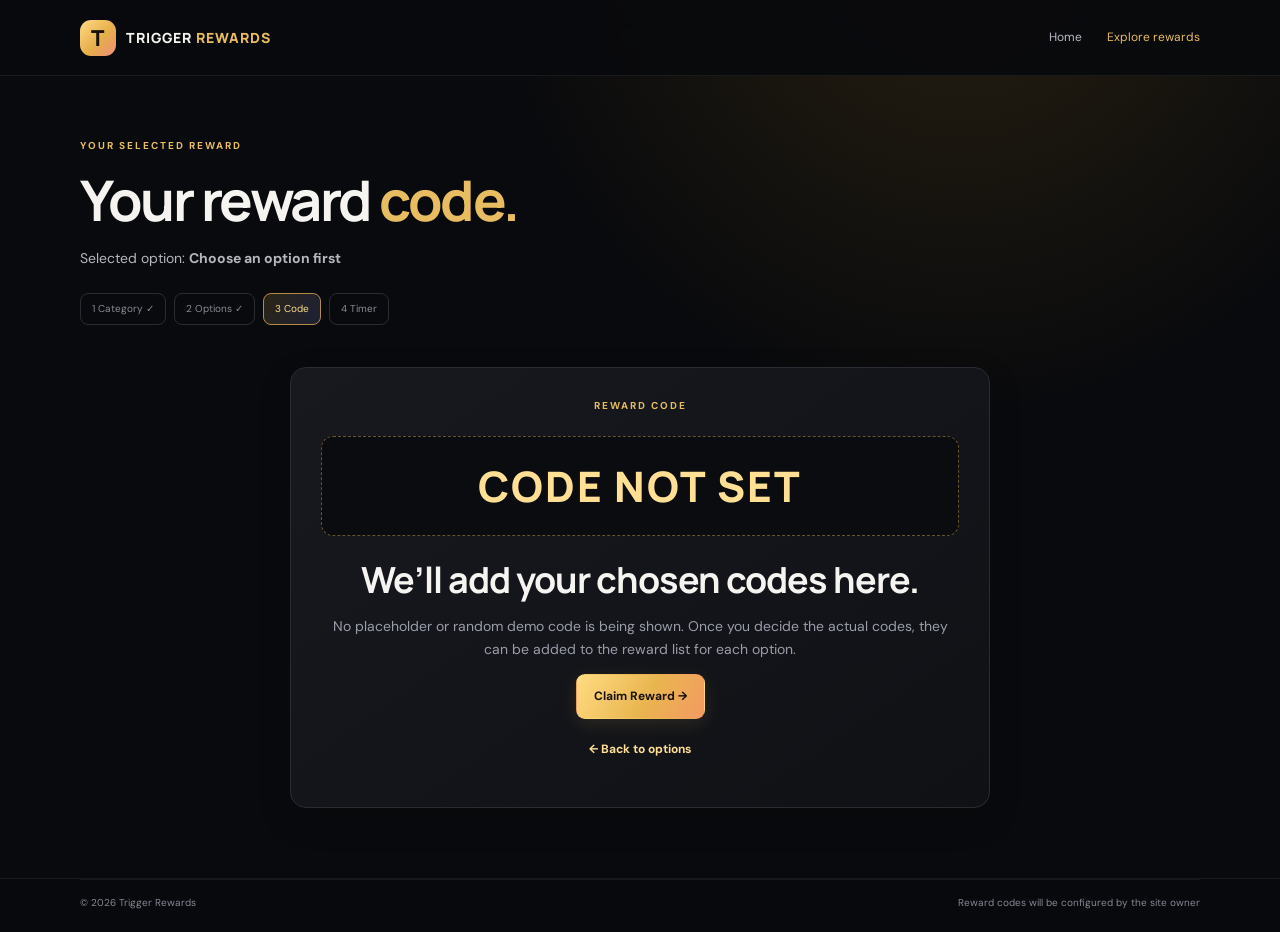
==== code.html @ 6bb3bb61 "Remove FAQ, contact, and how-it-works navigation" ====
<!doctype html><html lang="en"><head><meta charset="utf-8"><meta name="viewport" content="width=device-width,initial-scale=1"><title>Reward Code — Trigger Rewards</title><link href="https://fonts.googleapis.com/css2?family=DM+Sans:wght@400;500;600;700&family=Manrope:wght@400;500;600;700;800&display=swap" rel="stylesheet"><link rel="stylesheet" href="style.css"><script src="app.js" defer></script></head><body><header class="site-header"><a class="brand" href="index.html"><span class="brand-icon">T</span><span>TRIGGER<span class="gold"> REWARDS</span></span></a><button class="menu-toggle" aria-label="Toggle navigation" aria-expanded="false">☰</button><nav class="nav"><a href="index.html">Home</a><a class="active" href="rewards.html">Explore rewards</a></nav></header><main><section class="page-hero wrap"><div class="eyebrow">YOUR SELECTED REWARD</div><h1>Your reward <span class="gold">code.</span></h1><p>Selected option: <strong id="chosen-option">Loading…</strong></p><div class="flow-progress"><span>1 Category ✓</span><span>2 Options ✓</span><span class="current">3 Code</span><span>4 Timer</span></div></section><section class="wrap"><div class="flow-panel"><div class="eyebrow">REWARD CODE</div><div id="demo-code-display" class="demo-code-display">CODE NOT SET</div><h2>We’ll add your chosen codes here.</h2><p style="color:var(--muted);font-size:14px">No placeholder or random demo code is being shown. Once you decide the actual codes, they can be added to the reward list for each option.</p><a id="continue-timer" class="button button-gold" href="timer.html">Claim Reward →</a><p><a class="text-link" href="options.html">← Back to options</a></p></div></section></main><footer class="footer"><div class="wrap footer-bottom"><span>© <span data-year></span> Trigger Rewards</span><span>Reward codes will be configured by the site owner</span></div></footer><script>document.addEventListener("DOMContentLoaded",()=>{const p=new URLSearchParams(location.search);const c=p.get("category")||"YouTube";const o=p.get("option")||"No option selected";document.querySelector("#chosen-option").textContent=o;document.querySelector("#continue-timer").href="timer.html?category="+encodeURIComponent(c)+"&option="+encodeURIComponent(o)});</script></body></html>
---- style.css ----
:root{color-scheme:dark;--bg:#090a0d;--panel:#12141a;--line:#2a2c34;--muted:#9a9daa;--gold:#e8bd61;--gold2:#ffdf94;--text:#f5f4f0}*{box-sizing:border-box}html{scroll-behavior:smooth;scroll-padding-top:90px}body{margin:0;background:radial-gradient(ellipse at 75% -10%,#292111 0,transparent 35%),var(--bg);color:var(--text);font-family:'DM Sans',sans-serif;line-height:1.6}a{color:inherit;text-decoration:none}button,input,select,textarea{font:inherit}.wrap{width:min(1120px,calc(100% - 42px));margin:auto}.gold{color:var(--gold)}.site-header{height:76px;padding:0 max(21px,calc((100vw - 1120px)/2));display:flex;align-items:center;justify-content:space-between;gap:24px;border-bottom:1px solid #ffffff12;background:#090a0deF;backdrop-filter:blur(16px);position:sticky;top:0;z-index:20}.brand{display:flex;align-items:center;gap:10px;white-space:nowrap;font:800 14px 'Manrope',sans-serif;letter-spacing:1px}.brand-icon{width:36px;height:36px;display:grid;place-items:center;border-radius:11px;background:linear-gradient(145deg,var(--gold2),#b7862f);color:#171209;font-size:22px}.nav{display:flex;align-items:center;gap:25px}.nav a{font-size:12px;color:#b8bac2}.nav a:hover,.nav a.active{color:var(--gold)}.nav .nav-cta{border:1px solid #8b713d;border-radius:9px;padding:10px 14px;color:var(--gold2)}.nav-cta span{padding-left:8px}.menu-toggle{display:none;background:var(--panel);color:var(--text);border:1px solid var(--line);border-radius:8px;padding:7px 11px}.hero{min-height:510px;display:grid;grid-template-columns:1.1fr .9fr;align-items:center;gap:32px;padding-top:45px;padding-bottom:48px}.eyebrow{color:var(--gold);font-size:10px;font-weight:700;letter-spacing:2px;text-transform:uppercase}.eyebrow-line{display:inline-block;width:25px;height:1px;background:var(--gold);vertical-align:middle;margin-right:9px}h1,h2,h3{font-family:'Manrope',sans-serif;margin-top:0}h1{font-size:clamp(38px,5.2vw,64px);line-height:1.1;letter-spacing:-2.5px;margin:20px 0}h2{font-size:clamp(26px,3vw,36px);line-height:1.2;letter-spacing:-1px;margin-bottom:10px}h3{font-size:21px;line-height:1.3;margin-bottom:8px}.hero-text,.page-hero>p{color:#b5b6be;max-width:510px;font-size:14px;line-height:1.9}.hero-actions{display:flex;gap:12px;flex-wrap:wrap;margin-top:26px}.button{min-height:45px;display:inline-flex;align-items:center;justify-content:center;gap:16px;border-radius:9px;padding:0 17px;font-size:12px;font-weight:700;border:1px solid transparent;cursor:pointer;transition:transform .2s}.button:hover{transform:translateY(-2px)}.button-gold{background:linear-gradient(135deg,var(--gold2),var(--gold));color:#171209}.button-quiet{border-color:#383a43;color:#e4e4e8}.button-outline{border-color:#66542f;background:transparent;color:var(--gold2)}.button-full{width:100%;margin-top:8px}.hero-proof{display:flex;gap:10px;align-items:center;margin-top:26px;color:#858894;font-size:10px}.proof-dot{width:6px;height:6px;background:#78d6a0;border-radius:50%}.proof-divider{height:13px;width:1px;background:#44464e}.hero-art{height:360px;position:relative;display:grid;place-items:center;overflow:hidden}.orbit{position:absolute;border:1px solid #d7b56635;border-radius:50%;transform:rotate(-22deg)}.orbit.one{width:330px;height:210px}.orbit.two{width:255px;height:330px;transform:rotate(38deg)}.art-glow{position:absolute;width:240px;height:240px;border-radius:50%;background:#d6a23c20;filter:blur(45px)}.emblem{position:relative;width:175px;height:220px;display:flex;flex-direction:column;align-items:center;justify-content:center;clip-path:polygon(50% 0,91% 18%,91% 75%,50% 100%,9% 75%,9% 18%);background:linear-gradient(145deg,#342a18,#11100c);border:1px solid #d9b65e}.emblem strong{font:800 96px/.95 'Manrope',sans-serif;color:var(--gold2)}.emblem small{font-size:8px;letter-spacing:4px;color:#d9c18a}.emblem b{font-size:19px;color:var(--gold)}.floating{position:absolute;display:flex;align-items:center;gap:10px;padding:11px 14px;border:1px solid #38342a;border-radius:12px;background:#15161bf2;box-shadow:0 15px 40px #0008;font-size:11px}.floating small{display:block;color:var(--muted);font-size:9px}.float-top{top:38px;right:0}.float-bottom{bottom:35px;left:0}.trust-strip{border-block:1px solid #ffffff12}.trust-inner{display:flex;justify-content:space-between;gap:15px;flex-wrap:wrap;padding:17px 0;color:#aeb0b8;font-size:11px}.trust-inner i{color:var(--gold);font-style:normal;margin-right:8px}.section{padding-top:68px;padding-bottom:72px}.section-head{display:flex;align-items:flex-end;justify-content:space-between;gap:20px;margin-bottom:25px}.section-head h2{margin:9px 0 7px}.section-head p{font-size:12px;color:var(--muted);margin:0}.text-link{display:inline-flex;gap:9px;color:var(--gold2);font-size:12px;font-weight:700}.category-grid{display:grid;grid-template-columns:repeat(3,1fr);gap:16px}.category-card{min-height:230px;padding:24px;border:1px solid var(--line);border-radius:14px;background:linear-gradient(145deg,#17191f,#101115);transition:.2s}.category-card:hover{transform:translateY(-4px);border-color:#806a3b}.category-symbol{width:43px;height:43px;display:grid;place-items:center;border:1px solid #51442b;border-radius:12px;background:#2a2317;color:var(--gold2);font-size:20px}.card-index{font-size:9px;letter-spacing:1.8px;color:#888b96;margin:20px 0 6px}.category-card p{color:#9b9da7;font-size:12px}.card-link{display:flex;justify-content:space-between;border-top:1px solid #ffffff12;padding-top:12px;font-size:11px}.card-link b{color:var(--gold)}.disclosure{display:flex;gap:12px;align-items:flex-start;border:1px solid #4a3c25;background:#17140f;border-radius:10px;padding:15px 17px;margin-top:23px}.disclosure-icon{flex:none;width:21px;height:21px;border-radius:50%;display:grid;place-items:center;background:#3b2d16;color:var(--gold2);font-size:12px}.disclosure p{font-size:11px;line-height:1.7;color:#c8bd9f;margin:0;flex:1}.disclosure a{font-size:10px;color:var(--gold2);white-space:nowrap}.closing-cta{border-block:1px solid #ffffff12;background:linear-gradient(100deg,#17140f,#111216);padding:36px 0}.closing-inner{display:flex;align-items:center;justify-content:space-between;gap:24px}.closing-inner h2{font-size:27px;margin:8px 0 5px}.closing-inner p{font-size:12px;color:var(--muted);margin:0}.footer{border-top:1px solid #ffffff10;background:#08090c}.footer-top{display:grid;grid-template-columns:auto 1fr auto;align-items:center;gap:22px;padding:27px 0}.footer-top>p,.footer nav a,.footer-bottom{color:#858894;font-size:10px}.footer-top>p{margin:0}.footer nav{display:flex;gap:17px}.footer-bottom{display:flex;justify-content:space-between;gap:14px;border-top:1px solid #ffffff10;padding:15px 0 21px}.page-hero{padding-top:62px;padding-bottom:22px}.page-hero h1{font-size:clamp(38px,5vw,56px);margin:15px 0 10px}.breadcrumb{display:flex;gap:10px;font-size:10px;color:#777b86;margin-top:20px}.breadcrumb a{color:#c2c3c9}.category-list{display:grid;gap:17px}.collection-card{display:grid;grid-template-columns:220px 1fr;border:1px solid var(--line);border-radius:14px;overflow:hidden;background:linear-gradient(120deg,#15171d,#101115)}.collection-visual{display:flex;flex-direction:column;align-items:center;justify-content:center;gap:10px;min-height:200px;background:radial-gradient(circle,#3a2d18,#17150f 70%);border-right:1px solid #ffffff10}.collection-visual>span{font-size:55px;color:var(--gold2)}.collection-visual small{font-size:9px;letter-spacing:3px;color:#bca875}.minecraft-visual{background:radial-gradient(circle,#273326,#121711 70%)}.minecraft-visual>span{color:#a9d39a}.ott-visual{background:radial-gradient(circle,#33251b,#17110e 70%)}.collection-content{padding:24px 28px}.collection-content .card-index{margin-top:0}.collection-content h2{font-size:25px;margin:4px 0}.collection-content p{font-size:12px;color:var(--muted);margin:6px 0 12px}.tag-row{display:flex;gap:7px;flex-wrap:wrap;margin-bottom:17px}.tag-row span{font-size:10px;border:1px solid #353741;padding:5px 9px;border-radius:7px;color:#c5c6ce}.demo-panel{display:grid;grid-template-columns:1fr .8fr;gap:35px;padding:30px;border:1px solid #3e3422;border-radius:16px;background:linear-gradient(120deg,#19160f,#111216);margin-bottom:70px}.demo-copy>p,.contact-copy>p{color:#a9aab3;font-size:13px;line-height:1.8}.demo-warning{font-size:11px;color:#d9c28f;border-left:2px solid var(--gold);padding:7px 0 7px 12px;margin-top:20px}.demo-form,.contact-form{display:flex;flex-direction:column;gap:9px;padding:21px;border:1px solid #ffffff12;border-radius:12px;background:#0d0e12}.demo-form label,.contact-form label{font-size:11px;font-weight:700;color:#d7d7dd;margin-top:4px}.demo-form label span,.contact-form label span{font-weight:400;color:#777b86}.demo-form input,.demo-form select,.contact-form input,.contact-form textarea{width:100%;min-height:43px;background:#15171d;color:#f5f4f0;border:1px solid #353741;border-radius:8px;padding:10px 12px;outline:none;font-size:12px}.contact-form textarea{resize:vertical}.demo-form input:focus,.demo-form select:focus,.contact-form input:focus,.contact-form textarea:focus{border-color:#b89248}.form-result{font-size:11px;color:#78d6a0;min-height:15px;margin:0}.steps-grid{display:grid;grid-template-columns:repeat(3,1fr);gap:15px}.step-card{position:relative;border:1px solid var(--line);border-radius:14px;padding:24px;background:linear-gradient(145deg,#17191e,#101115);min-height:225px}.step-number{position:absolute;right:18px;top:16px;color:#555965;font:700 12px 'Manrope'}.step-icon{width:41px;height:41px;display:grid;place-items:center;border-radius:12px;background:#2c2417;border:1px solid #4d3e25;color:var(--gold);font-size:20px;margin-bottom:22px}.step-card h2{font-size:18px}.step-card p,.detail-panel p{font-size:12px;color:var(--muted);line-height:1.9}.detail-panel{display:grid;grid-template-columns:.7fr 1.3fr;gap:30px;padding:30px;border:1px solid #3c3323;background:#15130f;border-radius:14px;margin-top:24px}.detail-panel h2{margin-top:10px}.faq-layout{display:grid;grid-template-columns:.65fr 1.35fr;gap:55px;align-items:start}.faq-aside{border:1px solid var(--line);border-radius:14px;padding:24px;background:linear-gradient(145deg,#17191e,#101115)}.faq-aside-icon,.contact-icon{width:44px;height:44px;display:grid;place-items:center;border-radius:12px;background:#2c2417;border:1px solid #4d3e25;color:var(--gold2);font-size:23px;margin-bottom:18px}.faq-aside h2{font-size:21px}.faq-aside p{font-size:12px;color:var(--muted)}.faq-aside .text-link{display:inline-flex;margin-top:7px}.faq-list details{border-bottom:1px solid #2a2c33;padding-bottom:17px;margin-bottom:17px}.faq-list summary{list-style:none;cursor:pointer;font-size:14px;font-weight:700;padding-right:25px;position:relative}.faq-list summary::-webkit-details-marker{display:none}.faq-list summary:after{content:'+';position:absolute;right:2px;top:-3px;font-size:20px;color:var(--gold)}.faq-list details[open] summary:after{content:'−'}.faq-list details p{font-size:12px;line-height:1.9;color:#a7a9b3;margin:12px 0 0}.contact-layout{display:grid;grid-template-columns:1fr .85fr;gap:55px;align-items:start}.contact-copy{padding-top:8px}.contact-copy h2{font-size:32px}.contact-form{gap:12px}.contact-form .button{margin-top:7px}@media(max-width:850px){.nav{gap:13px}.nav a{font-size:10px}.hero{gap:10px}.hero-art{transform:scale(.9)}.footer-top{grid-template-columns:1fr auto}.footer-top>p{grid-column:1/-1;grid-row:2}}@media(max-width:680px){.wrap{width:calc(100% - 34px)}.site-header{height:67px;padding:0 17px}.menu-toggle{display:block}.nav{display:none;position:absolute;top:66px;left:0;right:0;padding:12px 18px 18px;background:#0d0e12;border-bottom:1px solid var(--line);align-items:stretch;gap:0;flex-direction:column}.nav.open{display:flex}.nav a{padding:12px 7px;font-size:13px;border-bottom:1px solid #ffffff0b}.nav .nav-cta{margin-top:9px;text-align:center}.hero{grid-template-columns:1fr;padding-top:45px;padding-bottom:24px;gap:0}.hero h1{font-size:clamp(39px,10vw,54px);letter-spacing:-2px}.hero-art{height:285px;transform:none;margin-top:8px}.emblem{transform:scale(.82)}.orbit.one{width:275px;height:170px}.orbit.two{width:220px;height:280px}.float-top{right:0;top:23px}.float-bottom{left:0;bottom:20px}.trust-inner{flex-direction:column;gap:10px}.section{padding-top:48px;padding-bottom:50px}.section-head{align-items:flex-start;flex-direction:column}.category-grid,.steps-grid{grid-template-columns:1fr}.category-card{min-height:210px}.disclosure{flex-wrap:wrap}.disclosure a{margin-left:33px}.closing-inner{align-items:flex-start;flex-direction:column}.closing-inner h2{font-size:24px}.footer-top{grid-template-columns:1fr;gap:13px}.footer-top>p{grid-column:auto;grid-row:auto}.footer nav{flex-wrap:wrap}.footer-bottom{flex-direction:column;gap:3px}.page-hero{padding-top:45px}.page-hero h1{font-size:clamp(37px,9vw,50px)}.collection-card{grid-template-columns:1fr}.collection-visual{min-height:130px;border-right:0;border-bottom:1px solid #ffffff10}.collection-visual>span{font-size:45px}.collection-content{padding:21px}.demo-panel{grid-template-columns:1fr;padding:19px;gap:20px;margin-bottom:48px}.demo-form{padding:16px}.step-card{min-height:185px}.detail-panel,.faq-layout,.contact-layout{grid-template-columns:1fr;gap:22px}.detail-panel{padding:22px}.faq-aside{padding:20px}.contact-copy h2{font-size:28px}}@media(prefers-reduced-motion:reduce){*,*:before,*:after{scroll-behavior:auto!important;transition:none!important}}.page-button-nav{display:flex;justify-content:center;align-items:center;gap:9px;flex-wrap:wrap;padding:14px 17px;border-bottom:1px solid #ffffff10;background:#0d0e12}.page-button-nav a{display:inline-flex;align-items:center;justify-content:center;min-height:38px;padding:0 15px;border:1px solid #343640;border-radius:9px;color:#c8c9d0;font-size:11px;font-weight:700;transition:background .18s,border-color .18s,color .18s}.page-button-nav a:hover,.page-button-nav a[aria-current=page]{color:#171209;background:linear-gradient(135deg,var(--gold2),var(--gold));border-color:var(--gold)}@media(max-width:520px){.page-button-nav{display:grid;grid-template-columns:repeat(3,minmax(0,1fr));gap:7px;padding:10px 12px}.page-button-nav a{padding:0 6px;font-size:10px;min-height:36px;text-align:center}}
.flow-progress{display:flex;gap:8px;flex-wrap:wrap;margin-top:22px}.flow-progress span{border:1px solid var(--line);border-radius:8px;padding:7px 11px;color:#888b96;font-size:10px}.flow-progress .current{border-color:#8b713d;color:var(--gold2);background:#241e13}.option-card{min-height:0}.option-card .button{margin-top:8px}.flow-panel{max-width:700px;margin:20px auto 70px;padding:30px;border:1px solid var(--line);border-radius:16px;background:linear-gradient(145deg,#17191f,#101115);text-align:center}.flow-panel h2{margin:10px 0}.demo-code-display{font:800 clamp(24px,6vw,42px) 'Manrope',sans-serif;letter-spacing:2px;color:var(--gold2);padding:20px 10px;border:1px dashed #66542f;border-radius:12px;background:#0b0c0f;margin:22px 0;overflow-wrap:anywhere}.timer-circle{width:150px;height:150px;border:4px solid #8b713d;border-radius:50%;display:grid;place-items:center;margin:24px auto;color:var(--gold2);font:800 38px 'Manrope',sans-serif;box-shadow:0 0 35px #d7b56615}.hidden{display:none!important}@media(max-width:680px){.flow-progress{gap:5px}.flow-progress span{padding:6px 8px;font-size:9px}.flow-panel{padding:22px 16px;margin-bottom:48px}}

/* Refined multi-colour category accents */
.category-card:nth-child(1) .category-symbol{background:linear-gradient(135deg,#40221f,#21131b);border-color:#a94c49;color:#ff8c83}
.category-card:nth-child(2) .category-symbol{background:linear-gradient(135deg,#1d3a2b,#12251f);border-color:#4b956d;color:#91edb0}
.category-card:nth-child(3) .category-symbol{background:linear-gradient(135deg,#25234c,#17162c);border-color:#716de0;color:#aaa7ff}
.category-card,.collection-card,.flow-panel{box-shadow:0 12px 35px #0002}
.category-card:hover{box-shadow:0 16px 38px #0005}
.flow-progress span.current{background:linear-gradient(120deg,#2b2416,#1d2136);border-color:#b58c45;color:#ffdc8a}
.button-gold{background:linear-gradient(120deg,#ffdc82,#e9b54f 55%,#f49a62);box-shadow:0 5px 18px #e8bd6120}
.site-header .brand-icon{background:linear-gradient(135deg,#ffdb83,#e7ae4b 55%,#ec8f78)}
@media(max-width:680px){.category-card{border-radius:16px}.category-card .button{width:100%}}
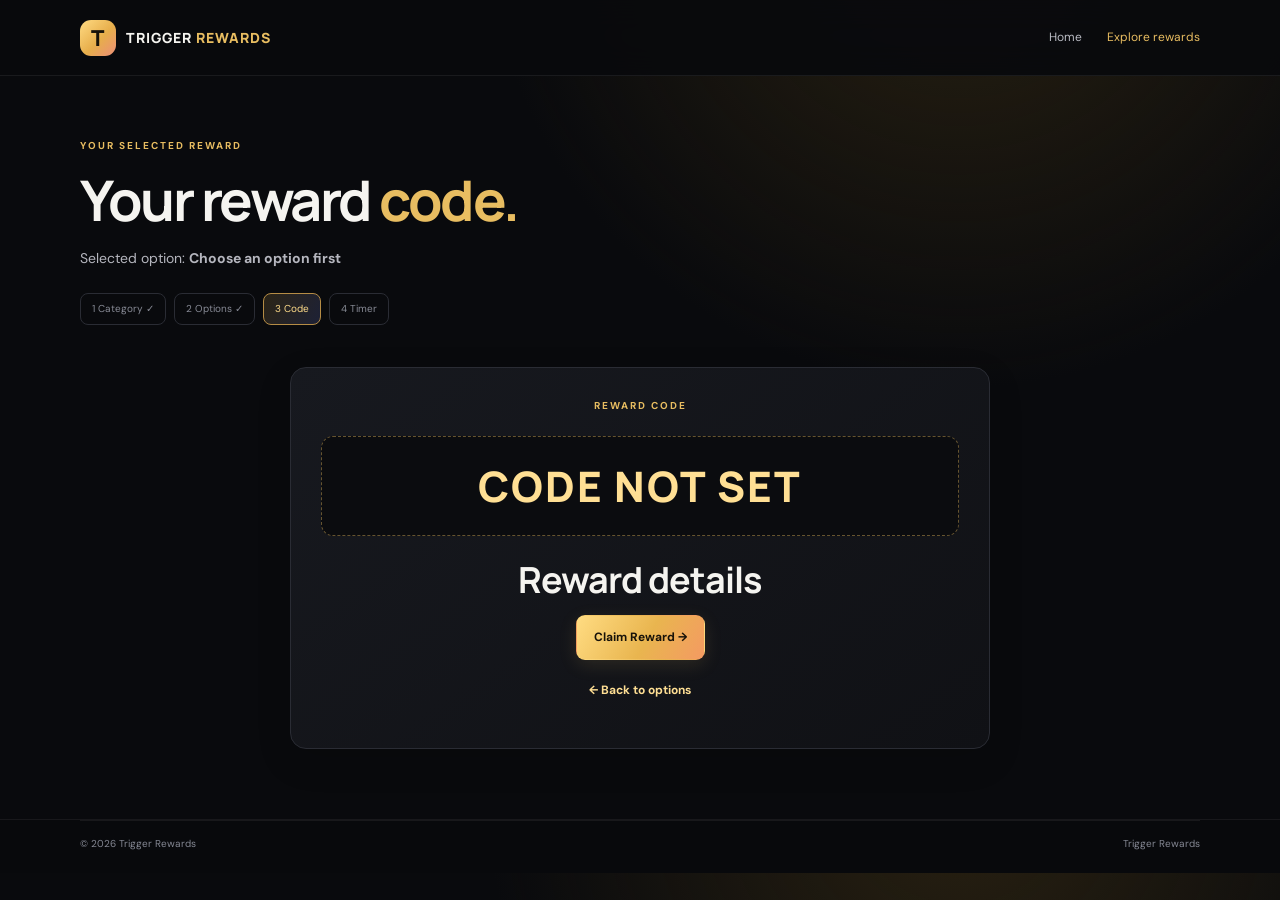
==== commit 3d15d49f: "Remove demo copy and load configured reward details" ====
--- a/code.html
+++ b/code.html
@@ -1 +1 @@
-<!doctype html><html lang="en"><head><meta charset="utf-8"><meta name="viewport" content="width=device-width,initial-scale=1"><title>Reward Code — Trigger Rewards</title><link href="https://fonts.googleapis.com/css2?family=DM+Sans:wght@400;500;600;700&family=Manrope:wght@400;500;600;700;800&display=swap" rel="stylesheet"><link rel="stylesheet" href="style.css"><script src="app.js" defer></script></head><body><header class="site-header"><a class="brand" href="index.html"><span class="brand-icon">T</span><span>TRIGGER<span class="gold"> REWARDS</span></span></a><button class="menu-toggle" aria-label="Toggle navigation" aria-expanded="false">☰</button><nav class="nav"><a href="index.html">Home</a><a class="active" href="rewards.html">Explore rewards</a></nav></header><main><section class="page-hero wrap"><div class="eyebrow">YOUR SELECTED REWARD</div><h1>Your reward <span class="gold">code.</span></h1><p>Selected option: <strong id="chosen-option">Loading…</strong></p><div class="flow-progress"><span>1 Category ✓</span><span>2 Options ✓</span><span class="current">3 Code</span><span>4 Timer</span></div></section><section class="wrap"><div class="flow-panel"><div class="eyebrow">REWARD CODE</div><div id="demo-code-display" class="demo-code-display">CODE NOT SET</div><h2>We’ll add your chosen codes here.</h2><p style="color:var(--muted);font-size:14px">No placeholder or random demo code is being shown. Once you decide the actual codes, they can be added to the reward list for each option.</p><a id="continue-timer" class="button button-gold" href="timer.html">Claim Reward →</a><p><a class="text-link" href="options.html">← Back to options</a></p></div></section></main><footer class="footer"><div class="wrap footer-bottom"><span>© <span data-year></span> Trigger Rewards</span><span>Reward codes will be configured by the site owner</span></div></footer><script>document.addEventListener("DOMContentLoaded",()=>{const p=new URLSearchParams(location.search);const c=p.get("category")||"YouTube";const o=p.get("option")||"No option selected";document.querySelector("#chosen-option").textContent=o;document.querySelector("#continue-timer").href="timer.html?category="+encodeURIComponent(c)+"&option="+encodeURIComponent(o)});</script></body></html>+<!doctype html><html lang="en"><head><meta charset="utf-8"><meta name="viewport" content="width=device-width,initial-scale=1"><title>Reward Code — Trigger Rewards</title><link href="https://fonts.googleapis.com/css2?family=DM+Sans:wght@400;500;600;700&family=Manrope:wght@400;500;600;700;800&display=swap" rel="stylesheet"><link rel="stylesheet" href="style.css"><script src="app.js" defer></script></head><body><header class="site-header"><a class="brand" href="index.html"><span class="brand-icon">T</span><span>TRIGGER<span class="gold"> REWARDS</span></span></a><button class="menu-toggle" aria-label="Toggle navigation" aria-expanded="false">☰</button><nav class="nav"><a href="index.html">Home</a><a class="active" href="rewards.html">Explore rewards</a></nav></header><main><section class="page-hero wrap"><div class="eyebrow">YOUR SELECTED REWARD</div><h1>Your reward <span class="gold">code.</span></h1><p>Selected option: <strong id="chosen-option">Loading…</strong></p><div class="flow-progress"><span>1 Category ✓</span><span>2 Options ✓</span><span class="current">3 Code</span><span>4 Timer</span></div></section><section class="wrap"><div class="flow-panel"><div class="eyebrow">REWARD CODE</div><div id="demo-code-display" class="demo-code-display" aria-live="polite"></div><h2>Reward details</h2><p id="reward-details" style="color:var(--muted);font-size:14px;white-space:pre-wrap"></p><a id="continue-timer" class="button button-gold" href="timer.html">Claim Reward →</a><p><a class="text-link" href="options.html">← Back to options</a></p></div></section></main><footer class="footer"><div class="wrap footer-bottom"><span>© <span data-year></span> Trigger Rewards</span><span>Trigger Rewards</span></div></footer><script>document.addEventListener("DOMContentLoaded",()=>{const p=new URLSearchParams(location.search);const c=p.get("category")||"YouTube";const o=p.get("option")||"No option selected";document.querySelector("#chosen-option").textContent=o;document.querySelector("#continue-timer").href="timer.html?category="+encodeURIComponent(c)+"&option="+encodeURIComponent(o)});</script></body></html>
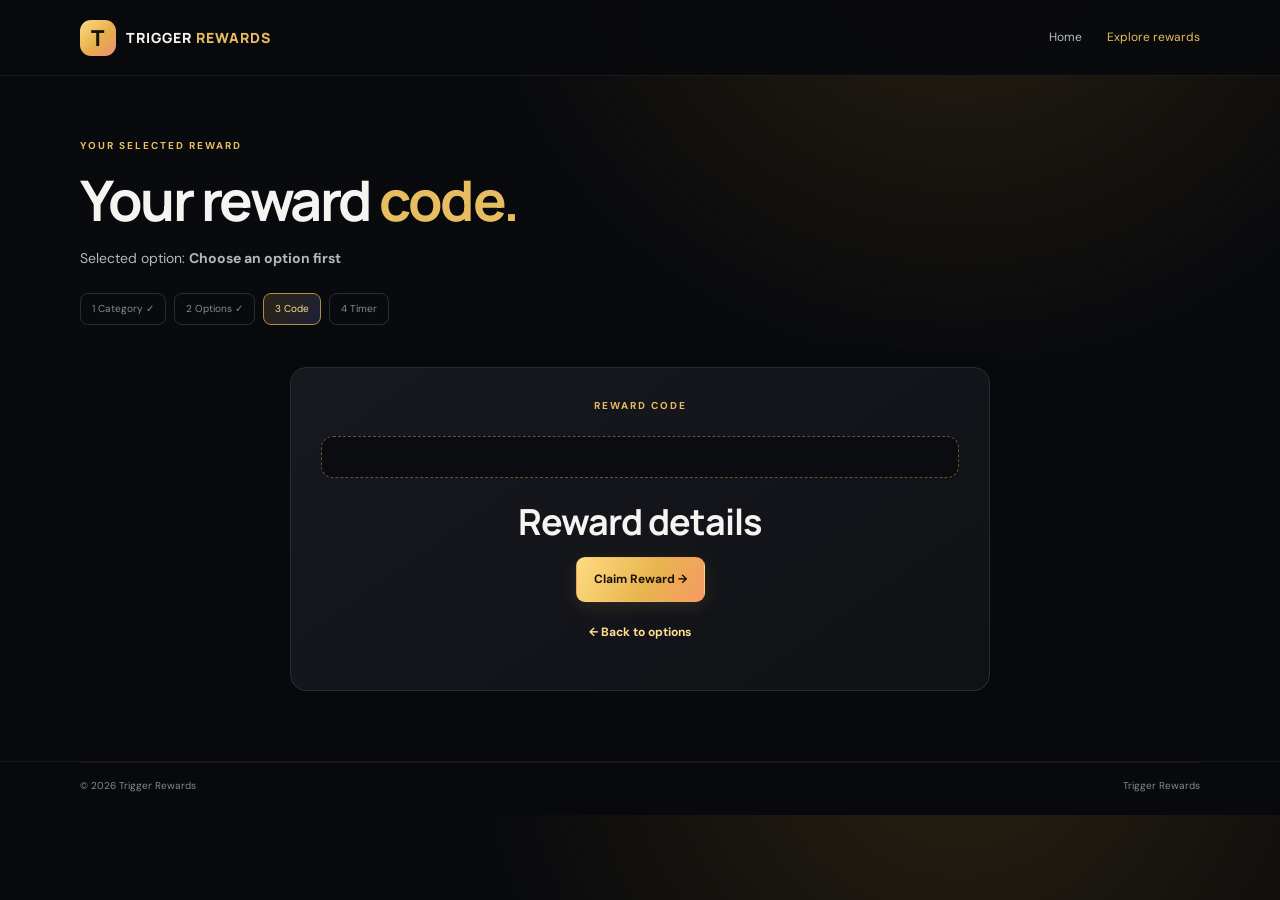
==== commit 90b8d953: "Use neutral reward details container" ====
--- a/code.html
+++ b/code.html
@@ -1 +1 @@
-<!doctype html><html lang="en"><head><meta charset="utf-8"><meta name="viewport" content="width=device-width,initial-scale=1"><title>Reward Code — Trigger Rewards</title><link href="https://fonts.googleapis.com/css2?family=DM+Sans:wght@400;500;600;700&family=Manrope:wght@400;500;600;700;800&display=swap" rel="stylesheet"><link rel="stylesheet" href="style.css"><script src="app.js" defer></script></head><body><header class="site-header"><a class="brand" href="index.html"><span class="brand-icon">T</span><span>TRIGGER<span class="gold"> REWARDS</span></span></a><button class="menu-toggle" aria-label="Toggle navigation" aria-expanded="false">☰</button><nav class="nav"><a href="index.html">Home</a><a class="active" href="rewards.html">Explore rewards</a></nav></header><main><section class="page-hero wrap"><div class="eyebrow">YOUR SELECTED REWARD</div><h1>Your reward <span class="gold">code.</span></h1><p>Selected option: <strong id="chosen-option">Loading…</strong></p><div class="flow-progress"><span>1 Category ✓</span><span>2 Options ✓</span><span class="current">3 Code</span><span>4 Timer</span></div></section><section class="wrap"><div class="flow-panel"><div class="eyebrow">REWARD CODE</div><div id="demo-code-display" class="demo-code-display" aria-live="polite"></div><h2>Reward details</h2><p id="reward-details" style="color:var(--muted);font-size:14px;white-space:pre-wrap"></p><a id="continue-timer" class="button button-gold" href="timer.html">Claim Reward →</a><p><a class="text-link" href="options.html">← Back to options</a></p></div></section></main><footer class="footer"><div class="wrap footer-bottom"><span>© <span data-year></span> Trigger Rewards</span><span>Trigger Rewards</span></div></footer><script>document.addEventListener("DOMContentLoaded",()=>{const p=new URLSearchParams(location.search);const c=p.get("category")||"YouTube";const o=p.get("option")||"No option selected";document.querySelector("#chosen-option").textContent=o;document.querySelector("#continue-timer").href="timer.html?category="+encodeURIComponent(c)+"&option="+encodeURIComponent(o)});</script></body></html>+<!doctype html><html lang="en"><head><meta charset="utf-8"><meta name="viewport" content="width=device-width,initial-scale=1"><title>Reward Code — Trigger Rewards</title><link href="https://fonts.googleapis.com/css2?family=DM+Sans:wght@400;500;600;700&family=Manrope:wght@400;500;600;700;800&display=swap" rel="stylesheet"><link rel="stylesheet" href="style.css"><script src="app.js" defer></script></head><body><header class="site-header"><a class="brand" href="index.html"><span class="brand-icon">T</span><span>TRIGGER<span class="gold"> REWARDS</span></span></a><button class="menu-toggle" aria-label="Toggle navigation" aria-expanded="false">☰</button><nav class="nav"><a href="index.html">Home</a><a class="active" href="rewards.html">Explore rewards</a></nav></header><main><section class="page-hero wrap"><div class="eyebrow">YOUR SELECTED REWARD</div><h1>Your reward <span class="gold">code.</span></h1><p>Selected option: <strong id="chosen-option">Loading…</strong></p><div class="flow-progress"><span>1 Category ✓</span><span>2 Options ✓</span><span class="current">3 Code</span><span>4 Timer</span></div></section><section class="wrap"><div class="flow-panel"><div class="eyebrow">REWARD CODE</div><div id="reward-text-display" class="demo-code-display aria-live="polite"></div><h2>Reward details</h2><p id="reward-details" style="color:var(--muted);font-size:14px;white-space:pre-wrap"></p><a id="continue-timer" class="button button-gold" href="timer.html">Claim Reward →</a><p><a class="text-link" href="options.html">← Back to options</a></p></div></section></main><footer class="footer"><div class="wrap footer-bottom"><span>© <span data-year></span> Trigger Rewards</span><span>Trigger Rewards</span></div></footer><script>document.addEventListener("DOMContentLoaded",()=>{const p=new URLSearchParams(location.search);const c=p.get("category")||"YouTube";const o=p.get("option")||"No option selected";document.querySelector("#chosen-option").textContent=o;document.querySelector("#continue-timer").href="timer.html?category="+encodeURIComponent(c)+"&option="+encodeURIComponent(o)});</script></body></html>
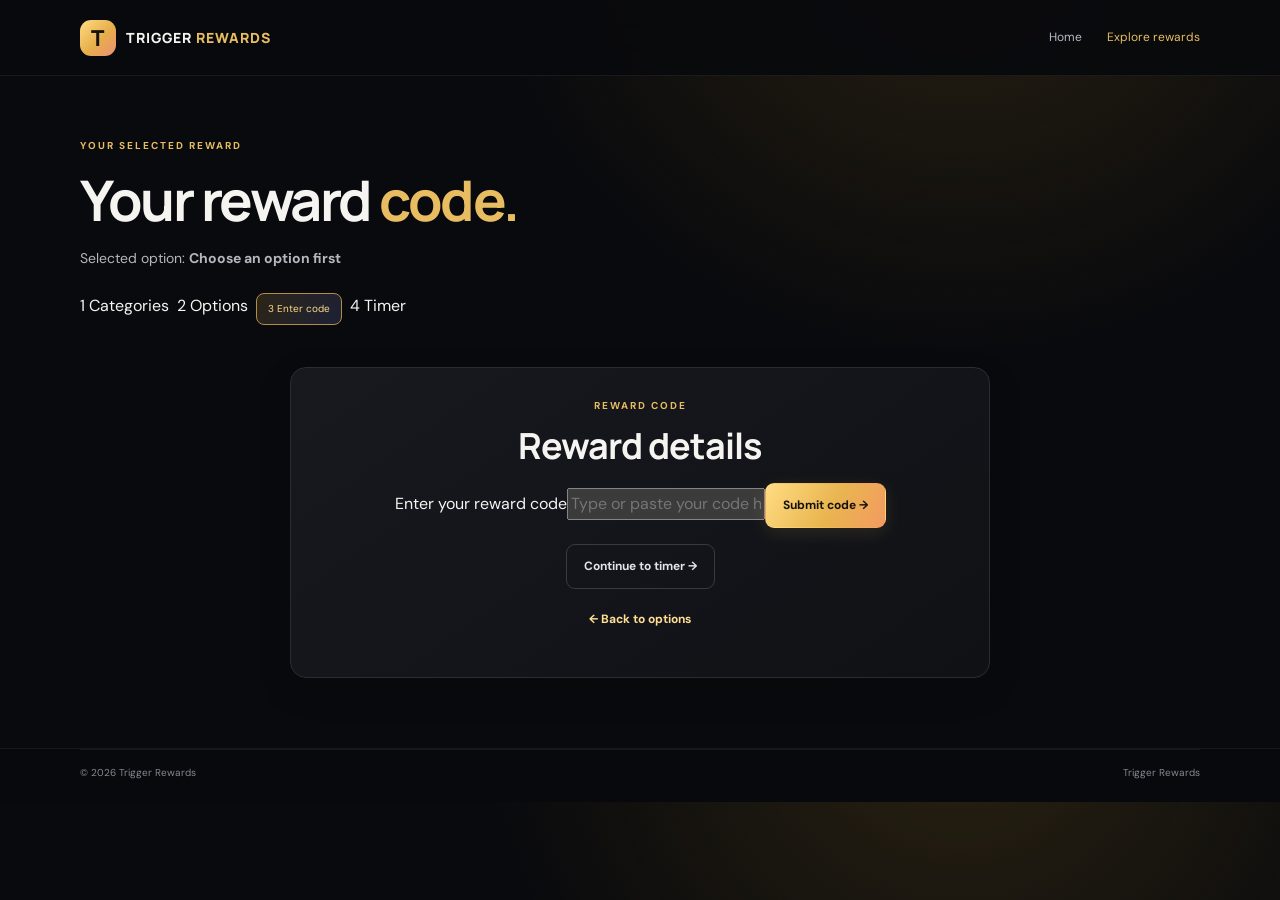
==== commit c36a413c: "Add reward code entry and horizontal timer navigation" ====
--- a/code.html
+++ b/code.html
@@ -1 +1 @@
-<!doctype html><html lang="en"><head><meta charset="utf-8"><meta name="viewport" content="width=device-width,initial-scale=1"><title>Reward Code — Trigger Rewards</title><link href="https://fonts.googleapis.com/css2?family=DM+Sans:wght@400;500;600;700&family=Manrope:wght@400;500;600;700;800&display=swap" rel="stylesheet"><link rel="stylesheet" href="style.css"><script src="app.js" defer></script></head><body><header class="site-header"><a class="brand" href="index.html"><span class="brand-icon">T</span><span>TRIGGER<span class="gold"> REWARDS</span></span></a><button class="menu-toggle" aria-label="Toggle navigation" aria-expanded="false">☰</button><nav class="nav"><a href="index.html">Home</a><a class="active" href="rewards.html">Explore rewards</a></nav></header><main><section class="page-hero wrap"><div class="eyebrow">YOUR SELECTED REWARD</div><h1>Your reward <span class="gold">code.</span></h1><p>Selected option: <strong id="chosen-option">Loading…</strong></p><div class="flow-progress"><span>1 Category ✓</span><span>2 Options ✓</span><span class="current">3 Code</span><span>4 Timer</span></div></section><section class="wrap"><div class="flow-panel"><div class="eyebrow">REWARD CODE</div><div id="reward-text-display" class="demo-code-display aria-live="polite"></div><h2>Reward details</h2><p id="reward-details" style="color:var(--muted);font-size:14px;white-space:pre-wrap"></p><a id="continue-timer" class="button button-gold" href="timer.html">Claim Reward →</a><p><a class="text-link" href="options.html">← Back to options</a></p></div></section></main><footer class="footer"><div class="wrap footer-bottom"><span>© <span data-year></span> Trigger Rewards</span><span>Trigger Rewards</span></div></footer><script>document.addEventListener("DOMContentLoaded",()=>{const p=new URLSearchParams(location.search);const c=p.get("category")||"YouTube";const o=p.get("option")||"No option selected";document.querySelector("#chosen-option").textContent=o;document.querySelector("#continue-timer").href="timer.html?category="+encodeURIComponent(c)+"&option="+encodeURIComponent(o)});</script></body></html>+<!doctype html><html lang="en"><head><meta charset="utf-8"><meta name="viewport" content="width=device-width,initial-scale=1"><title>Reward Code — Trigger Rewards</title><link href="https://fonts.googleapis.com/css2?family=DM+Sans:wght@400;500;600;700&family=Manrope:wght@400;500;600;700;800&display=swap" rel="stylesheet"><link rel="stylesheet" href="style.css"><script src="app.js" defer></script></head><body><header class="site-header"><a class="brand" href="index.html"><span class="brand-icon">T</span><span>TRIGGER<span class="gold"> REWARDS</span></span></a><button class="menu-toggle" aria-label="Toggle navigation" aria-expanded="false">☰</button><nav class="nav"><a href="index.html">Home</a><a class="active" href="rewards.html">Explore rewards</a></nav></header><main><section class="page-hero wrap"><div class="eyebrow">YOUR SELECTED REWARD</div><h1>Your reward <span class="gold">code.</span></h1><p>Selected option: <strong id="chosen-option">Loading…</strong></p><nav class="flow-progress" aria-label="Reward steps"><a href="rewards.html">1 Categories</a><a id="code-options-link" href="options.html">2 Options</a><span class="current">3 Enter code</span><a id="code-timer-link" href="timer.html">4 Timer</a></nav></section><section class="wrap"><div class="flow-panel"><div class="eyebrow">REWARD CODE</div><div id="reward-text-display" class="reward-details-display" aria-live="polite"></div><h2>Reward details</h2><p id="reward-details" class="reward-detail-text"></p><form id="reward-code-form" class="reward-code-form"><label for="reward-code-input">Enter your reward code</label><input id="reward-code-input" name="rewardCode" type="text" autocomplete="off" placeholder="Type or paste your code here" required maxlength="200"><button class="button button-gold" type="submit">Submit code →</button><p id="reward-code-result" class="reward-code-result" role="status"></p></form><a id="continue-timer" class="button button-quiet" href="timer.html">Continue to timer →</a><p><a class="text-link" href="options.html">← Back to options</a></p></div></section></main><footer class="footer"><div class="wrap footer-bottom"><span>© <span data-year></span> Trigger Rewards</span><span>Trigger Rewards</span></div></footer><script>document.addEventListener("DOMContentLoaded",()=>{const p=new URLSearchParams(location.search);const c=p.get("category")||"YouTube";const o=p.get("option")||"No option selected";document.querySelector("#chosen-option").textContent=o;document.querySelector("#continue-timer").href="timer.html?category="+encodeURIComponent(c)+"&option="+encodeURIComponent(o)});</script></body></html>
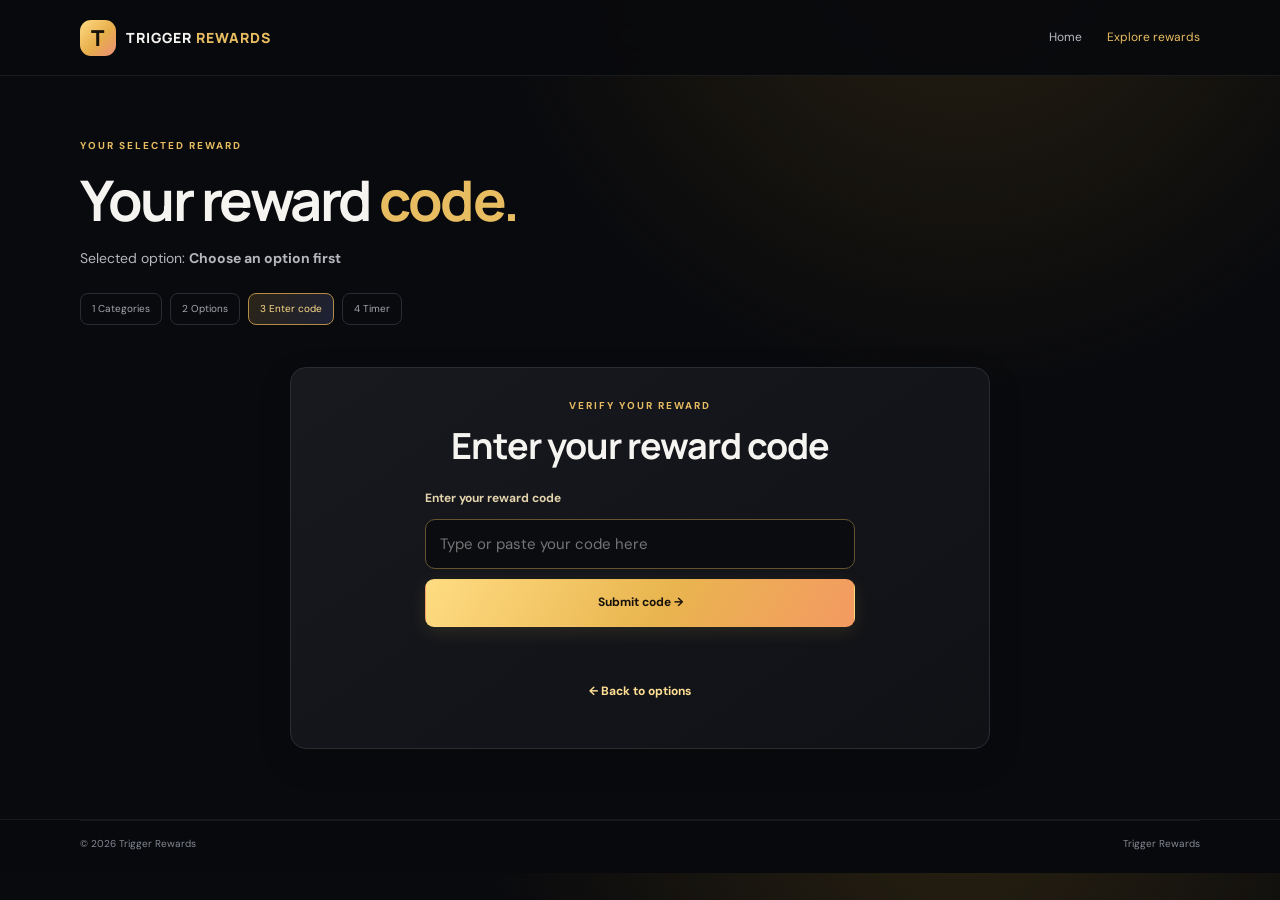
==== commit 96356261: "Clean reward code screen and hide timer until verified" ====
--- a/code.html
+++ b/code.html
@@ -1 +1 @@
-<!doctype html><html lang="en"><head><meta charset="utf-8"><meta name="viewport" content="width=device-width,initial-scale=1"><title>Reward Code — Trigger Rewards</title><link href="https://fonts.googleapis.com/css2?family=DM+Sans:wght@400;500;600;700&family=Manrope:wght@400;500;600;700;800&display=swap" rel="stylesheet"><link rel="stylesheet" href="style.css"><script src="app.js" defer></script></head><body><header class="site-header"><a class="brand" href="index.html"><span class="brand-icon">T</span><span>TRIGGER<span class="gold"> REWARDS</span></span></a><button class="menu-toggle" aria-label="Toggle navigation" aria-expanded="false">☰</button><nav class="nav"><a href="index.html">Home</a><a class="active" href="rewards.html">Explore rewards</a></nav></header><main><section class="page-hero wrap"><div class="eyebrow">YOUR SELECTED REWARD</div><h1>Your reward <span class="gold">code.</span></h1><p>Selected option: <strong id="chosen-option">Loading…</strong></p><nav class="flow-progress" aria-label="Reward steps"><a href="rewards.html">1 Categories</a><a id="code-options-link" href="options.html">2 Options</a><span class="current">3 Enter code</span><a id="code-timer-link" href="timer.html">4 Timer</a></nav></section><section class="wrap"><div class="flow-panel"><div class="eyebrow">REWARD CODE</div><div id="reward-text-display" class="reward-details-display" aria-live="polite"></div><h2>Reward details</h2><p id="reward-details" class="reward-detail-text"></p><form id="reward-code-form" class="reward-code-form"><label for="reward-code-input">Enter your reward code</label><input id="reward-code-input" name="rewardCode" type="text" autocomplete="off" placeholder="Type or paste your code here" required maxlength="200"><button class="button button-gold" type="submit">Submit code →</button><p id="reward-code-result" class="reward-code-result" role="status"></p></form><a id="continue-timer" class="button button-quiet" href="timer.html">Continue to timer →</a><p><a class="text-link" href="options.html">← Back to options</a></p></div></section></main><footer class="footer"><div class="wrap footer-bottom"><span>© <span data-year></span> Trigger Rewards</span><span>Trigger Rewards</span></div></footer><script>document.addEventListener("DOMContentLoaded",()=>{const p=new URLSearchParams(location.search);const c=p.get("category")||"YouTube";const o=p.get("option")||"No option selected";document.querySelector("#chosen-option").textContent=o;document.querySelector("#continue-timer").href="timer.html?category="+encodeURIComponent(c)+"&option="+encodeURIComponent(o)});</script></body></html>+<!doctype html><html lang="en"><head><meta charset="utf-8"><meta name="viewport" content="width=device-width,initial-scale=1"><title>Reward Code — Trigger Rewards</title><link href="https://fonts.googleapis.com/css2?family=DM+Sans:wght@400;500;600;700&family=Manrope:wght@400;500;600;700;800&display=swap" rel="stylesheet"><link rel="stylesheet" href="style.css"><script src="app.js" defer></script></head><body><header class="site-header"><a class="brand" href="index.html"><span class="brand-icon">T</span><span>TRIGGER<span class="gold"> REWARDS</span></span></a><button class="menu-toggle" aria-label="Toggle navigation" aria-expanded="false">☰</button><nav class="nav"><a href="index.html">Home</a><a class="active" href="rewards.html">Explore rewards</a></nav></header><main><section class="page-hero wrap"><div class="eyebrow">YOUR SELECTED REWARD</div><h1>Your reward <span class="gold">code.</span></h1><p>Selected option: <strong id="chosen-option">Loading…</strong></p><nav class="flow-progress" aria-label="Reward steps"><a href="rewards.html">1 Categories</a><a id="code-options-link" href="options.html">2 Options</a><span class="current">3 Enter code</span><a id="code-timer-link" href="timer.html">4 Timer</a></nav></section><section class="wrap"><div class="flow-panel"><div class="eyebrow">VERIFY YOUR REWARD</div><h2>Enter your reward code</h2><p id="reward-details" class="reward-detail-text"></p><form id="reward-code-form" class="reward-code-form"><label for="reward-code-input">Enter your reward code</label><input id="reward-code-input" name="rewardCode" type="text" autocomplete="off" placeholder="Type or paste your code here" required maxlength="200"><button class="button button-gold" type="submit">Submit code →</button><p id="reward-code-result" class="reward-code-result" role="status"></p></form><a id="continue-timer" class="button button-quiet hidden" href="timer.html" aria-hidden="true">Continue to timer →</a><p><a id="back-options-link" class="text-link" href="options.html">← Back to options</a></p></div></section></main><footer class="footer"><div class="wrap footer-bottom"><span>© <span data-year></span> Trigger Rewards</span><span>Trigger Rewards</span></div></footer><script>document.addEventListener("DOMContentLoaded",()=>{const p=new URLSearchParams(location.search);const c=p.get("category")||"YouTube";const o=p.get("option")||"No option selected";document.querySelector("#chosen-option").textContent=o;document.querySelector("#continue-timer").href="timer.html?category="+encodeURIComponent(c)+"&option="+encodeURIComponent(o)});</script></body></html>
--- a/style.css
+++ b/style.css
@@ -11,3 +11,21 @@
 .button-gold{background:linear-gradient(120deg,#ffdc82,#e9b54f 55%,#f49a62);box-shadow:0 5px 18px #e8bd6120}
 .site-header .brand-icon{background:linear-gradient(135deg,#ffdb83,#e7ae4b 55%,#ec8f78)}
 @media(max-width:680px){.category-card{border-radius:16px}.category-card .button{width:100%}}
+
+/* Reward code entry and horizontal timer */
+.reward-details-display{min-height:18px;margin:18px 0;color:var(--gold2);overflow-wrap:anywhere}
+.reward-detail-text{color:var(--muted);font-size:14px;white-space:pre-wrap}
+.reward-code-form{display:grid;gap:10px;text-align:left;margin:22px auto;max-width:430px}
+.reward-code-form label{font-size:12px;font-weight:700;color:#e4d4ad}
+.reward-code-form input{width:100%;min-height:50px;padding:12px 14px;border:1px solid #66542f;border-radius:10px;background:#0b0c0f;color:var(--text);font-size:15px;outline:none}
+.reward-code-form input:focus{border-color:var(--gold);box-shadow:0 0 0 3px #e8bd6118}
+.reward-code-form .button{width:100%;min-height:48px}
+.reward-code-result{min-height:18px;margin:0;color:var(--gold2);font-size:12px;text-align:center}
+.flow-progress a{display:inline-flex;align-items:center;border:1px solid var(--line);border-radius:8px;padding:7px 11px;color:#a4a6af;font-size:10px;text-decoration:none}
+.flow-progress a:hover{border-color:#8b713d;color:var(--gold2)}
+.timer-line{display:flex;align-items:center;justify-content:center;gap:clamp(8px,3vw,22px);width:100%;max-width:510px;margin:28px auto;padding:22px 10px;border:1px solid #66542f;border-radius:16px;background:#0b0c0f}
+.timer-line span{display:flex;flex-direction:column;align-items:center;min-width:0;flex:1}
+.timer-line b{font:800 clamp(27px,7vw,54px)/1.1 'Manrope',sans-serif;color:var(--gold2);font-variant-numeric:tabular-nums;letter-spacing:-1px}
+.timer-line small{margin-top:7px;color:var(--muted);font-size:clamp(8px,2vw,10px);letter-spacing:1.2px}
+.timer-line i{font-style:normal;font-size:clamp(22px,5vw,36px);color:#8b713d;align-self:center;margin-top:-13px}
+@media(max-width:420px){.timer-line{gap:5px;padding:18px 6px}.timer-line b{font-size:29px}.timer-line small{font-size:8px;letter-spacing:.5px}.flow-progress a,.flow-progress span{padding:6px 7px;font-size:9px}}
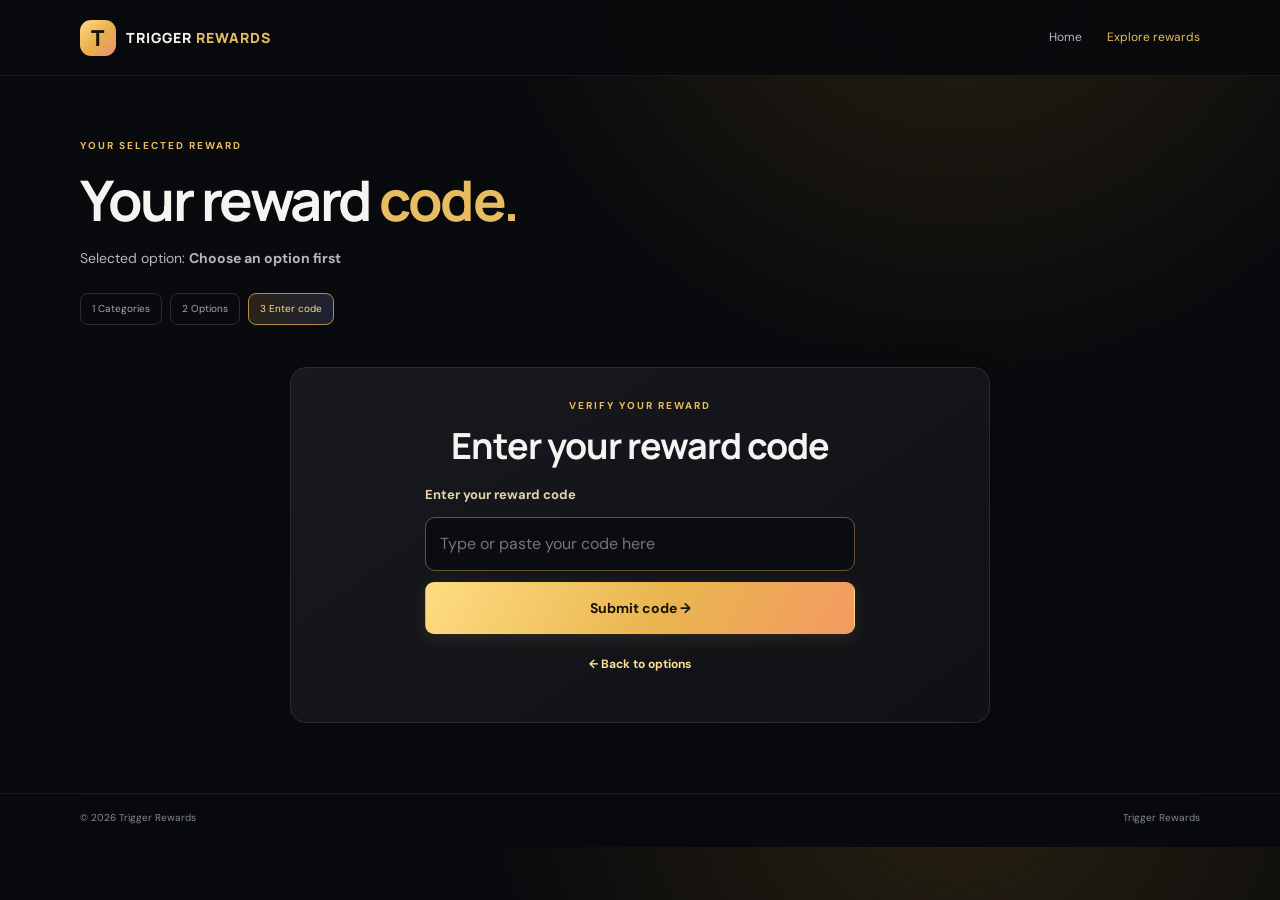
==== commit b0753022: "Label the reward action Claim reward here" ====
--- a/code.html
+++ b/code.html
@@ -1 +1 @@
-<!doctype html><html lang="en"><head><meta charset="utf-8"><meta name="viewport" content="width=device-width,initial-scale=1"><title>Reward Code — Trigger Rewards</title><link href="https://fonts.googleapis.com/css2?family=DM+Sans:wght@400;500;600;700&family=Manrope:wght@400;500;600;700;800&display=swap" rel="stylesheet"><link rel="stylesheet" href="style.css"><script src="app.js" defer></script></head><body><header class="site-header"><a class="brand" href="index.html"><span class="brand-icon">T</span><span>TRIGGER<span class="gold"> REWARDS</span></span></a><button class="menu-toggle" aria-label="Toggle navigation" aria-expanded="false">☰</button><nav class="nav"><a href="index.html">Home</a><a class="active" href="rewards.html">Explore rewards</a></nav></header><main><section class="page-hero wrap"><div class="eyebrow">YOUR SELECTED REWARD</div><h1>Your reward <span class="gold">code.</span></h1><p>Selected option: <strong id="chosen-option">Loading…</strong></p><nav class="flow-progress" aria-label="Reward steps"><a href="rewards.html">1 Categories</a><a id="code-options-link" href="options.html">2 Options</a><span class="current">3 Enter code</span><a id="code-timer-link" href="timer.html">4 Timer</a></nav></section><section class="wrap"><div class="flow-panel"><div class="eyebrow">VERIFY YOUR REWARD</div><h2>Enter your reward code</h2><p id="reward-details" class="reward-detail-text"></p><form id="reward-code-form" class="reward-code-form"><label for="reward-code-input">Enter your reward code</label><input id="reward-code-input" name="rewardCode" type="text" autocomplete="off" placeholder="Type or paste your code here" required maxlength="200"><button class="button button-gold" type="submit">Submit code →</button><p id="reward-code-result" class="reward-code-result" role="status"></p></form><a id="continue-timer" class="button button-quiet hidden" href="timer.html" aria-hidden="true">Continue to timer →</a><p><a id="back-options-link" class="text-link" href="options.html">← Back to options</a></p></div></section></main><footer class="footer"><div class="wrap footer-bottom"><span>© <span data-year></span> Trigger Rewards</span><span>Trigger Rewards</span></div></footer><script>document.addEventListener("DOMContentLoaded",()=>{const p=new URLSearchParams(location.search);const c=p.get("category")||"YouTube";const o=p.get("option")||"No option selected";document.querySelector("#chosen-option").textContent=o;document.querySelector("#continue-timer").href="timer.html?category="+encodeURIComponent(c)+"&option="+encodeURIComponent(o)});</script></body></html>+<!doctype html><html lang="en"><head><meta charset="utf-8"><meta name="viewport" content="width=device-width,initial-scale=1"><title>Reward Code — Trigger Rewards</title><link href="https://fonts.googleapis.com/css2?family=DM+Sans:wght@400;500;600;700&family=Manrope:wght@400;500;600;700;800&display=swap" rel="stylesheet"><link rel="stylesheet" href="style.css"><script src="app.js" defer></script></head><body><header class="site-header"><a class="brand" href="index.html"><span class="brand-icon">T</span><span>TRIGGER<span class="gold"> REWARDS</span></span></a><button class="menu-toggle" aria-label="Toggle navigation" aria-expanded="false">☰</button><nav class="nav"><a href="index.html">Home</a><a class="active" href="rewards.html">Explore rewards</a></nav></header><main><section class="page-hero wrap"><div class="eyebrow">YOUR SELECTED REWARD</div><h1>Your reward <span class="gold">code.</span></h1><p>Selected option: <strong id="chosen-option">Loading…</strong></p><nav class="flow-progress" aria-label="Reward steps"><a href="rewards.html">1 Categories</a><a id="code-options-link" href="options.html">2 Options</a><span class="current">3 Enter code</span><a id="code-timer-link" href="timer.html">4 Claim reward</a></nav></section><section class="wrap"><div class="flow-panel"><div class="eyebrow">VERIFY YOUR REWARD</div><h2>Enter your reward code</h2><p id="reward-details" class="reward-detail-text"></p><form id="reward-code-form" class="reward-code-form"><label for="reward-code-input">Enter your reward code</label><input id="reward-code-input" name="rewardCode" type="text" autocomplete="off" placeholder="Type or paste your code here" required maxlength="200"><button class="button button-gold" type="submit">Submit code →</button><p id="reward-code-result" class="reward-code-result" role="status"></p></form><a id="continue-timer" class="button button-quiet hidden" href="timer.html" aria-hidden="true">Claim reward here →</a><p><a id="back-options-link" class="text-link" href="options.html">← Back to options</a></p></div></section></main><footer class="footer"><div class="wrap footer-bottom"><span>© <span data-year></span> Trigger Rewards</span><span>Trigger Rewards</span></div></footer><script>document.addEventListener("DOMContentLoaded",()=>{const p=new URLSearchParams(location.search);const c=p.get("category")||"YouTube";const o=p.get("option")||"No option selected";document.querySelector("#chosen-option").textContent=o;document.querySelector("#continue-timer").href="timer.html?category="+encodeURIComponent(c)+"&option="+encodeURIComponent(o)});</script></body></html>
--- a/style.css
+++ b/style.css
@@ -29,3 +29,19 @@
 .timer-line small{margin-top:7px;color:var(--muted);font-size:clamp(8px,2vw,10px);letter-spacing:1.2px}
 .timer-line i{font-style:normal;font-size:clamp(22px,5vw,36px);color:#8b713d;align-self:center;margin-top:-13px}
 @media(max-width:420px){.timer-line{gap:5px;padding:18px 6px}.timer-line b{font-size:29px}.timer-line small{font-size:8px;letter-spacing:.5px}.flow-progress a,.flow-progress span{padding:6px 7px;font-size:9px}}
+
+/* Compact code verification UI */
+.reward-detail-text{margin:0 0 14px;color:#b5b6be;font-size:13px;white-space:pre-wrap;overflow-wrap:anywhere}
+.reward-detail-text[hidden],.reward-code-form[hidden]{display:none!important}
+.reward-code-form{margin:18px auto 12px;max-width:430px;gap:11px}
+.reward-code-form label{font-size:13px}
+.reward-code-form input{min-height:54px;font-size:16px}
+.reward-code-form .button{min-height:52px;font-size:14px}
+.reward-code-result{min-height:0;font-size:13px;line-height:1.5}
+.reward-code-result:empty{display:none}
+.reward-code-result.is-error{color:#ff8e8e}
+.reward-code-result.is-success{color:#8fe0ad}
+#continue-timer{margin-top:12px}
+#continue-timer.hidden{display:none!important}
+
+.flow-progress [hidden]{display:none!important}
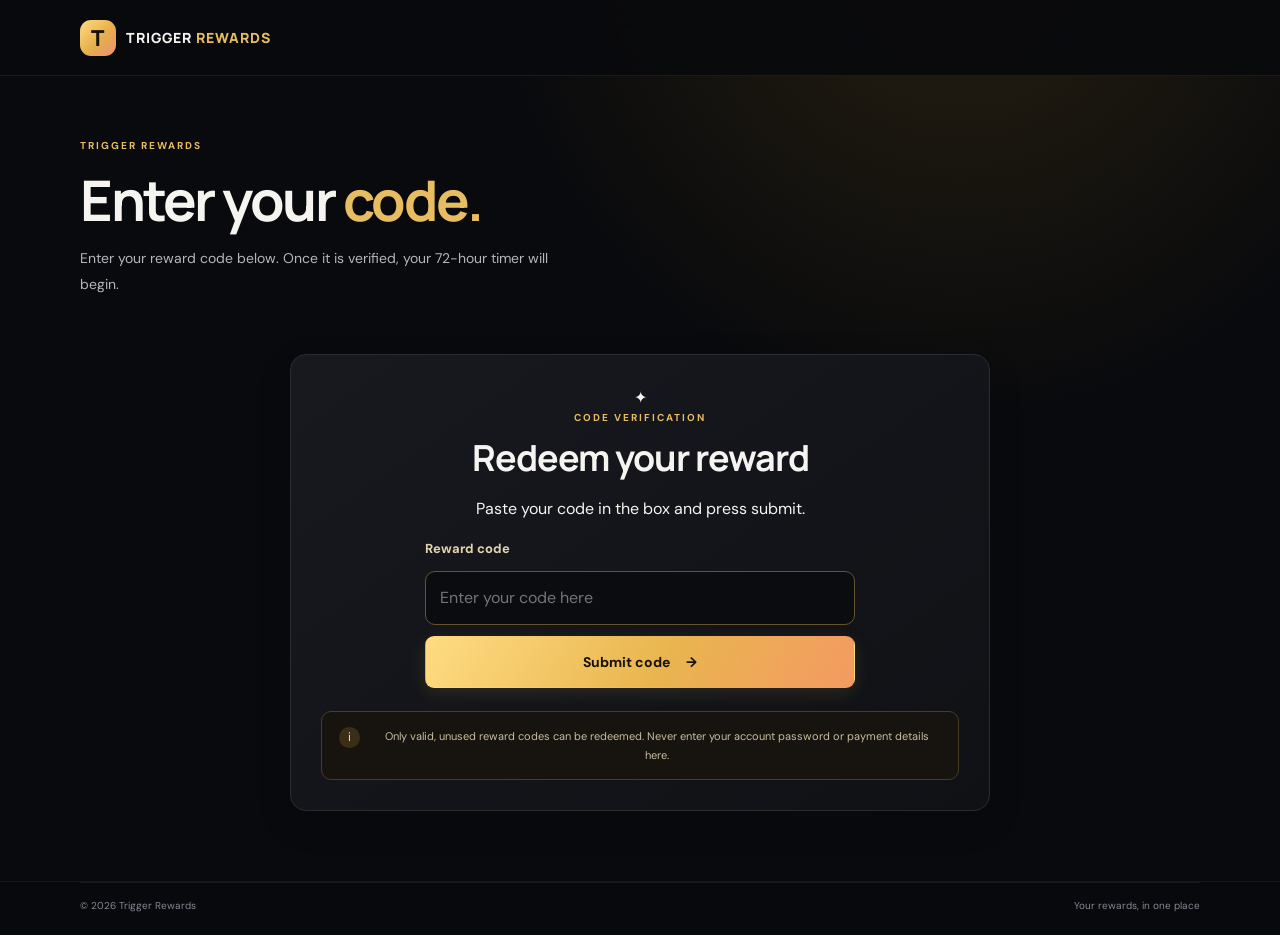
==== commit 3948b027: "Simplify rewards flow to single code entry and timer" ====
--- a/code.html
+++ b/code.html
@@ -1 +1,5 @@
-<!doctype html><html lang="en"><head><meta charset="utf-8"><meta name="viewport" content="width=device-width,initial-scale=1"><title>Reward Code — Trigger Rewards</title><link href="https://fonts.googleapis.com/css2?family=DM+Sans:wght@400;500;600;700&family=Manrope:wght@400;500;600;700;800&display=swap" rel="stylesheet"><link rel="stylesheet" href="style.css"><script src="app.js" defer></script></head><body><header class="site-header"><a class="brand" href="index.html"><span class="brand-icon">T</span><span>TRIGGER<span class="gold"> REWARDS</span></span></a><button class="menu-toggle" aria-label="Toggle navigation" aria-expanded="false">☰</button><nav class="nav"><a href="index.html">Home</a><a class="active" href="rewards.html">Explore rewards</a></nav></header><main><section class="page-hero wrap"><div class="eyebrow">YOUR SELECTED REWARD</div><h1>Your reward <span class="gold">code.</span></h1><p>Selected option: <strong id="chosen-option">Loading…</strong></p><nav class="flow-progress" aria-label="Reward steps"><a href="rewards.html">1 Categories</a><a id="code-options-link" href="options.html">2 Options</a><span class="current">3 Enter code</span><a id="code-timer-link" href="timer.html">4 Claim reward</a></nav></section><section class="wrap"><div class="flow-panel"><div class="eyebrow">VERIFY YOUR REWARD</div><h2>Enter your reward code</h2><p id="reward-details" class="reward-detail-text"></p><form id="reward-code-form" class="reward-code-form"><label for="reward-code-input">Enter your reward code</label><input id="reward-code-input" name="rewardCode" type="text" autocomplete="off" placeholder="Type or paste your code here" required maxlength="200"><button class="button button-gold" type="submit">Submit code →</button><p id="reward-code-result" class="reward-code-result" role="status"></p></form><a id="continue-timer" class="button button-quiet hidden" href="timer.html" aria-hidden="true">Claim reward here →</a><p><a id="back-options-link" class="text-link" href="options.html">← Back to options</a></p></div></section></main><footer class="footer"><div class="wrap footer-bottom"><span>© <span data-year></span> Trigger Rewards</span><span>Trigger Rewards</span></div></footer><script>document.addEventListener("DOMContentLoaded",()=>{const p=new URLSearchParams(location.search);const c=p.get("category")||"YouTube";const o=p.get("option")||"No option selected";document.querySelector("#chosen-option").textContent=o;document.querySelector("#continue-timer").href="timer.html?category="+encodeURIComponent(c)+"&option="+encodeURIComponent(o)});</script></body></html>+<!doctype html>
+<html lang="en">
+<head><meta charset="utf-8"><meta name="viewport" content="width=device-width,initial-scale=1"><meta http-equiv="refresh" content="0;url=index.html"><title>Trigger Rewards</title></head>
+<body><p>Enter your reward code on the <a href="index.html">main page</a>.</p><script>window.location.replace("index.html");</script></body>
+</html>
